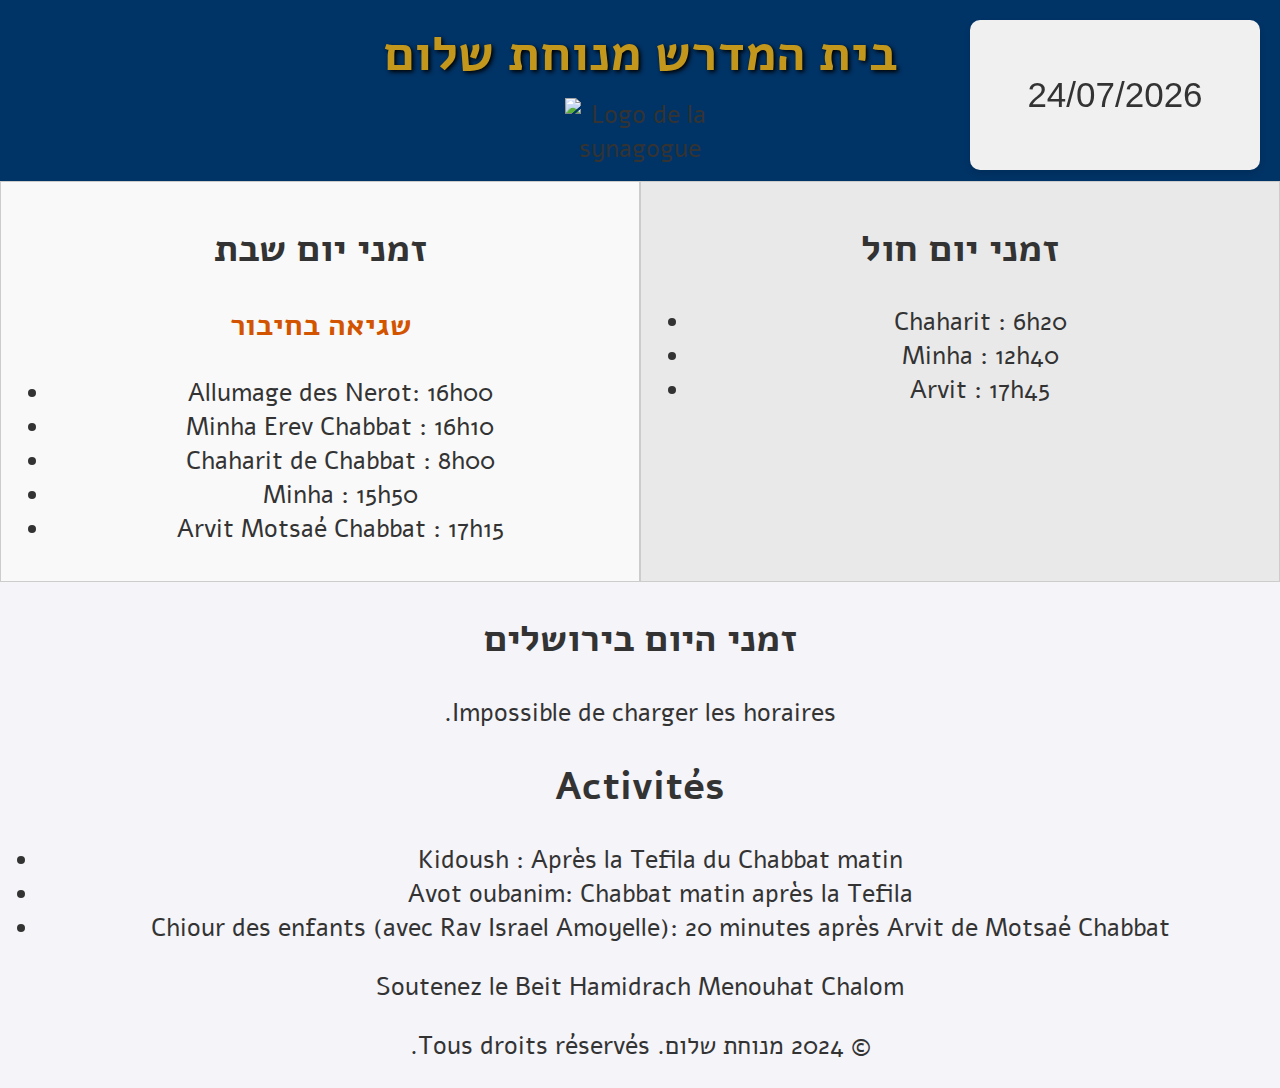
==== index.html @ 565cb433 "index.html" ====
<!DOCTYPE html>
<html lang="he">
<head>
    <meta charset="UTF-8">
    <meta name="viewport" content="width=device-width, initial-scale=1.0">
    <title>Menouhat Chalom בית המדרש מנוחת שלום</title>
    <meta name="description" content="Bienvenue sur le site de la synagogue מנוחת שלום (Menouhat Chalom). Découvrez les horaires des offices, du jour, activités et plus encore.">
    <meta name="keywords" content="Menouhat Chalom, מנוחת שלום, synagogue, beit hamidrach, bet hamidrach, בית המדרש, divré torah, horaires offices, communauté juive, activité, Torah, tora, Judaïsme, événements religieux">
    <meta name="Moché Mimran" content="Beit Hamidrach בית המדרש מנוחת שלום">
    <link rel="stylesheet" href="styles.css">
    <link href="https://fonts.googleapis.com/css2?family=Suez+One&display=swap" rel="stylesheet">
    <link href="https://fonts.googleapis.com/css2?family=Alef&display=swap" rel="stylesheet">
    <link href="https://fonts.googleapis.com/css2?family=Rubik:wght@400;700&display=swap" rel="stylesheet">
    <link rel="icon" href="favicon.ico" type="image/x-icon">
    <link rel="icon" href="images/favicon-32x32.png" sizes="32x32" type="image/png">
    <title>Deux Colonnes</title>
    <title>Date Hébraïque</title>
    <script src="https://cdnjs.cloudflare.com/ajax/libs/moment.js/2.29.1/moment.min.js"></script>
    <script src="https://cdnjs.cloudflare.com/ajax/libs/moment-hebrew/1.1.1/moment-hebrew.min.js"></script>
     <style>
        /* Style pour la mise en page à deux colonnes */
        .container {
            display: flex;
        }
        .column {
            flex: 1; /* Chaque colonne prend 50% de l'espace */
            padding: 10px;
            border: 1px solid #ccc;
        }
        .column:first-child {
            background-color: #f9f9f9;
        }
        .column:last-child {
            background-color: #e9e9e9;
        }
     </style>
</head>
<body>
    <header>
        <h1>בית המדרש מנוחת שלום</h1>
        <img src="logo.png" alt="Logo de la synagogue" class="logo">
       
     <div class="sidebar">
        <p class="date"> <span id="gregorian-date"></span></p>
        <p class="date"> <span id="hebrewDate"></span></p>
    </div>
    <div id="hebrewDate"></div>
        <script>
            // Afficher la date grégorienne (civile)
            const currentDate = new Date();
            const formattedGregorianDate = currentDate.toLocaleDateString('fr-FR'); // Format français
            document.getElementById('gregorian-date').textContent = formattedGregorianDate;
            
            moment.locale('he'); // Configure la localisation en hébreu
            const hebrewDate = moment().format('LLLL'); // Utilise la localisation hébraïque
            const dateElement = document.getElementById('hebrewDate');
            dateElement.textContent = hebrewDate;
  </script>
        </script>

        <div id="heure"></div>
    </header>
    <main>
        <div class="container">
        <div class="column">
            <p><section id="horaires">
                <h2>זמני יום שבת</h2>
                <p id="parasha" dir="rtl">טוען את פרשת השבוע...</p>

            <ul>
                 <li>Allumage des Nerot: 16h00 </li>
                <li>Minha Erev Chabbat : 16h10</li>
                <li>Chaharit de Chabbat : 8h00</li>
                <li>Minha : 15h50</li>
                <li>Arvit Motsaé Chabbat : 17h15</li>
            </ul>
            </p>
        
            
         </div>
        <div class="column">
            <p><section id="horaires">
            <h2>זמני יום חול</h2>
            <ul>
                <li>Chaharit : 6h20</li>
                <li>Minha : 12h40</li>
                <li>Arvit : 17h45</li>
            </ul>
            </p>
        </div>
    </div>        </section>
        <section id="temps">
            <h2>זמני היום בירושלים</h2>
            <div id="horaires-container">
                <p>Chargement des horaires...</p>
            </div>
        
            <script>
                // URL du fichier JSON sur GitHub Pages
                const jsonUrl = "https://github.com/28-create/-Menouhat--chalom/blob/main/horaires-jerusalem.json";
        
                // Fonction pour charger et afficher les horaires
                async function chargerHoraires() {
                    try {
                        // Récupération des données JSON
                        const response = await fetch(jsonUrl);
                        const data = await response.json();
        
                        // Création d'un tableau HTML pour afficher les horaires
                        const horairesContainer = document.getElementById('horaires-container');
                        let tableHtml = `<table>
                            <thead>
                                <tr>
                                    <th>Date</th>
                                    <th>Alot Hashachar</th>
                                    <th>Netz</th>
                                    <th>Chatzot</th>
                                    <th>Shkiah</th>
                                    <th>Tzeis</th>
                                </tr>
                            </thead>
                            <tbody>`;
        
                        data.zmanim.forEach(horaire => {
                            tableHtml += `
                                <tr>
                                    <td>${horaire.date}</td>
                                    <td>${horaire.alos_hashachar}</td>
                                    <td>${horaire.netz}</td>
                                    <td>${horaire.chatzot}</td>
                                    <td>${horaire.shkiah}</td>
                                    <td>${horaire.tzeis}</td>
                                </tr>`;
                        });
        
                        tableHtml += `</tbody></table>`;
                        horairesContainer.innerHTML = tableHtml;
                    } catch (error) {
                        console.error("Erreur lors du chargement des horaires :", error);
                        document.getElementById('horaires-container').innerHTML = `<p>Impossible de charger les horaires.</p>`;
                    }
                }
        
                // Charger les horaires au chargement de la page
                chargerHoraires();
            </script>
        </section>
        <section id="activites">
            <h2>Activités</h2>
            <ul>
                <li>Kidoush : Après la Tefila du Chabbat matin</li>
                <li>Avot oubanim: Chabbat matin après la Tefila</li>
                <li>Chiour des enfants (avec Rav Israel Amoyelle): 20 minutes après Arvit de Motsaé Chabbat</li>
            </ul>
        </section>
    </main>
    <footer>
        <p>Soutenez le Beit Hamidrach Menouhat Chalom</p>
        <p>© 2024 מנוחת שלום. Tous droits réservés.</p>
    </footer>
     <script>
        // Appel de l'API Hebcal
        async function fetchParasha() {
            try {
                const today = new Date().toISOString().split('T')[0]; // Date au format AAAA-MM-JJ
                const response = await fetch(`https://www.hebcal.com/shabbat?cfg=json&geonameid=3448439&lg=he&m=50`);
                const data = await response.json();

                // Trouver la paracha dans les données de l'API
                const parasha = data.items.find(item => item.category === "parashat");
                if (parasha) {
                    document.getElementById("parasha").textContent = parasha.title;
                } else {
                    document.getElementById("parasha").textContent = "פרשת השבוע אינה זמינה";
                }
            } catch (error) {
                console.error("Erreur lors de la récupération de la paracha:", error);
                document.getElementById("parasha").textContent = "שגיאה בחיבור";
            }
        }

        // Appeler la fonction pour afficher la paracha
        fetchParasha();
      </script>

    <link rel="stylesheet" href="styles.css">
    <script src="https://cdn.jsdelivr.net/npm/hebrew-date@1.0.0/hebrew-date.min.js"></script>
    <script src="script.js"></script>
</body>
</html>
---- styles.css ----
body {
    font-family: 'Alef', sans-serif;
    font-size: 25px;
    background-color: #f4f4f9;
    color: #333;
    text-align: center; /* Centre le texte horizontalement */
    margin: 0;
    padding: 0;
}

.sidebar {
    font-family: 'arial', sans-serif;
    font-size: 1.5em;
    width: 250px;
    position: fixed;
    top: 20px;
    right: 20px;
    background-color: #f0f0f0;
    padding: 20px;
    border-radius: 10px;
    box-shadow: 0 4px 6px rgba(0, 0, 0, 0.1);
}

/* Style pour chaque date */
.date {
    margin-bottom: 10px;
    font-size: 35px;
    color: #333;
}

.sidebar h2 {
    margin-top: 0;
    font-size: 22px;
    text-align: center;
    color: #333;
}

header {
    background-color: #003366;
    color: ;
    padding: 10px;
}
.logo {
    display: block;
    margin: 0 auto;
    max-width: 150px;
    height: auto;
}

#date-civil, #date-hebraique, #heure {
  font-size: 18px;
  margin: 5px;
}

h1 {
    color: #C3971B; /* Couleur du texte */
    font-family: 'Alef', sans-serif; /* Police de caractères */
    font-size: 50px; /* Taille du texte */
    text-align: center; /* Centrer le titre */
    font-weight: bold; /* Rendre le texte en gras */
    text-transform: uppercase; /* Mettre le texte en majuscules */
    text-shadow: 2px 2px 4px #000000; /* Ombre légère autour du texte */
    margin: 10px 0; /* Marge autour du titre */
}

#parasha {
    font-size: 1.2em;
    color: #d35400;
    font-weight: bold;
    margin-top: 10px;
}

p {
    direction: rtl;
main {
    margin: 10px 0;
}

footer {
    background-color: #003366
    color: white;
    text-align: center;
    padding: 5px 0;
    margin: 5px 0;
}
    
.no-bullets {
    list-style-type: none; /* Supprime les puces */
    padding: 0; /* Enlève les marges internes */
    margin: 0; /* Enlève les marges externes */
}

ul {
    font-family: 'arial', sans-serif;
    text-align: left;
    list-style: none;
    padding-left: 50px;
    margin: 10px 0; /* Ajoute de l'espace au-dessus et en dessous de la liste */
}
---- styles.css ----
body {
    font-family: 'Alef', sans-serif;
    font-size: 25px;
    background-color: #f4f4f9;
    color: #333;
    text-align: center; /* Centre le texte horizontalement */
    margin: 0;
    padding: 0;
}

.sidebar {
    font-family: 'arial', sans-serif;
    font-size: 1.5em;
    width: 250px;
    position: fixed;
    top: 20px;
    right: 20px;
    background-color: #f0f0f0;
    padding: 20px;
    border-radius: 10px;
    box-shadow: 0 4px 6px rgba(0, 0, 0, 0.1);
}

/* Style pour chaque date */
.date {
    margin-bottom: 10px;
    font-size: 35px;
    color: #333;
}

.sidebar h2 {
    margin-top: 0;
    font-size: 22px;
    text-align: center;
    color: #333;
}

header {
    background-color: #003366;
    color: ;
    padding: 10px;
}
.logo {
    display: block;
    margin: 0 auto;
    max-width: 150px;
    height: auto;
}

#date-civil, #date-hebraique, #heure {
  font-size: 18px;
  margin: 5px;
}

h1 {
    color: #C3971B; /* Couleur du texte */
    font-family: 'Alef', sans-serif; /* Police de caractères */
    font-size: 50px; /* Taille du texte */
    text-align: center; /* Centrer le titre */
    font-weight: bold; /* Rendre le texte en gras */
    text-transform: uppercase; /* Mettre le texte en majuscules */
    text-shadow: 2px 2px 4px #000000; /* Ombre légère autour du texte */
    margin: 10px 0; /* Marge autour du titre */
}

#parasha {
    font-size: 1.2em;
    color: #d35400;
    font-weight: bold;
    margin-top: 10px;
}

p {
    direction: rtl;
main {
    margin: 10px 0;
}

footer {
    background-color: #003366
    color: white;
    text-align: center;
    padding: 5px 0;
    margin: 5px 0;
}
    
.no-bullets {
    list-style-type: none; /* Supprime les puces */
    padding: 0; /* Enlève les marges internes */
    margin: 0; /* Enlève les marges externes */
}

ul {
    font-family: 'arial', sans-serif;
    text-align: left;
    list-style: none;
    padding-left: 50px;
    margin: 10px 0; /* Ajoute de l'espace au-dessus et en dessous de la liste */
}
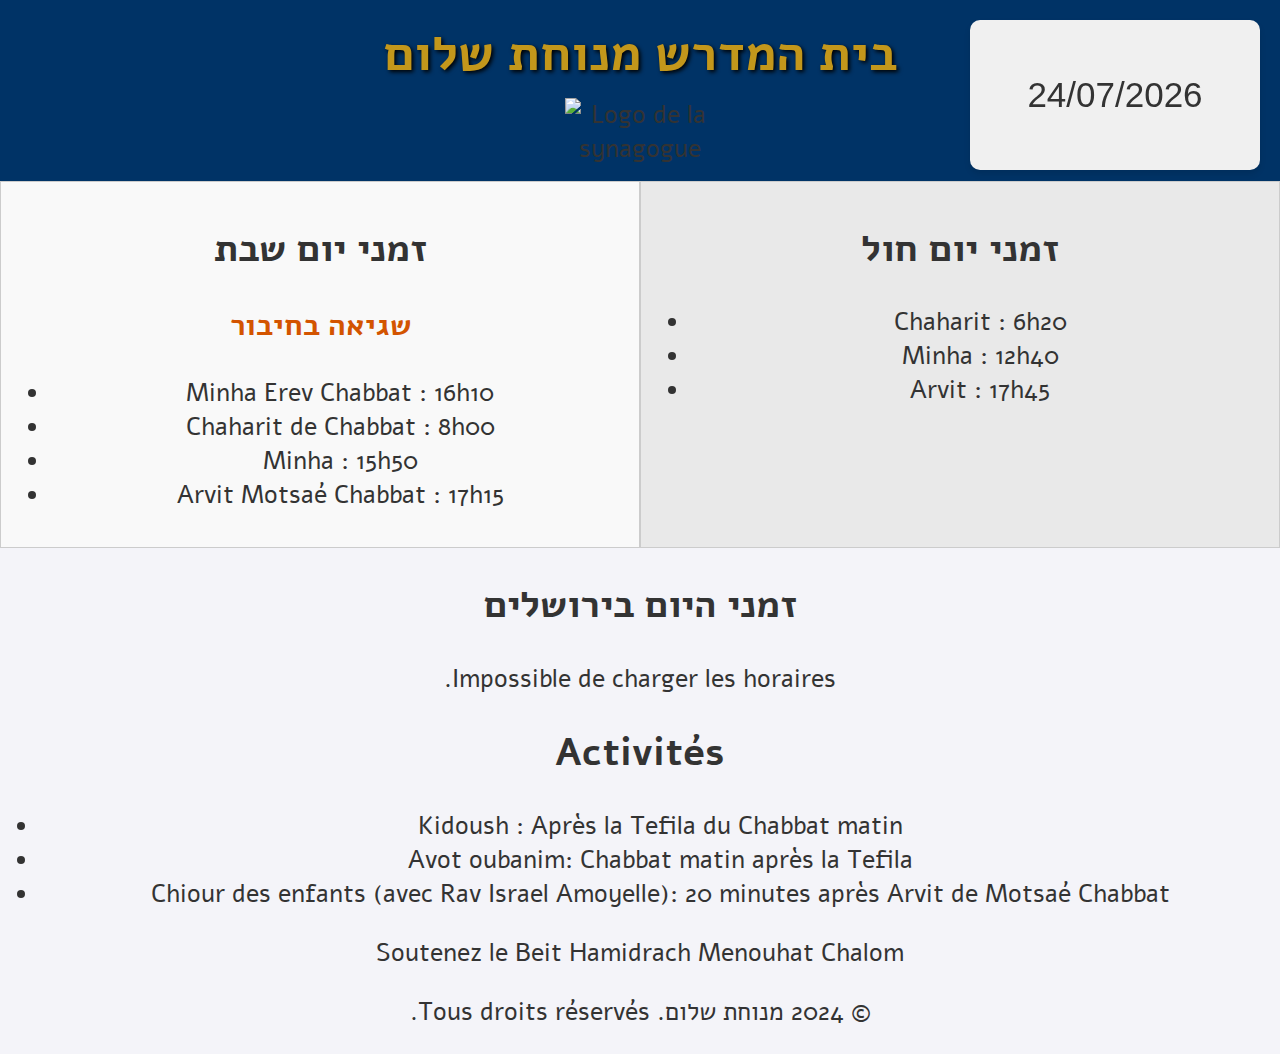
==== commit 8493583a: "index.html" ====
--- a/index.html
+++ b/index.html
@@ -15,9 +15,8 @@
     <link rel="icon" href="images/favicon-32x32.png" sizes="32x32" type="image/png">
     <title>Deux Colonnes</title>
     <title>Date Hébraïque</title>
-    <script src="https://cdnjs.cloudflare.com/ajax/libs/moment.js/2.29.1/moment.min.js"></script>
-    <script src="https://cdnjs.cloudflare.com/ajax/libs/moment-hebrew/1.1.1/moment-hebrew.min.js"></script>
-     <style>
+    <script src="https://www.hebcal.com/etc/hdate-he.js" crossorigin="anonymous"></script>
+    <style>
         /* Style pour la mise en page à deux colonnes */
         .container {
             display: flex;
@@ -33,7 +32,7 @@
         .column:last-child {
             background-color: #e9e9e9;
         }
-     </style>
+      </style>
 </head>
 <body>
     <header>
@@ -51,10 +50,8 @@
             const formattedGregorianDate = currentDate.toLocaleDateString('fr-FR'); // Format français
             document.getElementById('gregorian-date').textContent = formattedGregorianDate;
             
-            moment.locale('he'); // Configure la localisation en hébreu
-            const hebrewDate = moment().format('LLLL'); // Utilise la localisation hébraïque
-            const dateElement = document.getElementById('hebrewDate');
-            dateElement.textContent = hebrewDate;
+            const today = hdate.today();
+            document.getElementById('hebrewDate').textContent = today.toString();
   </script>
         </script>
 
@@ -68,7 +65,12 @@
                 <p id="parasha" dir="rtl">טוען את פרשת השבוע...</p>
 
             <ul>
-                 <li>Allumage des Nerot: 16h00 </li>
+                 <div id="hebcal-shabbat"></div>
+                    <script>
+                    fetch('https://www.hebcal.com/shabbat?cfg=i2&geonameid=281184&ue=off&M=on&lg=s&tgt=_top')
+                      .then(response => response.text())
+                      .then(data => document.getElementById('hebcal-shabbat').innerHTML = data);
+                    </script>
                 <li>Minha Erev Chabbat : 16h10</li>
                 <li>Chaharit de Chabbat : 8h00</li>
                 <li>Minha : 15h50</li>
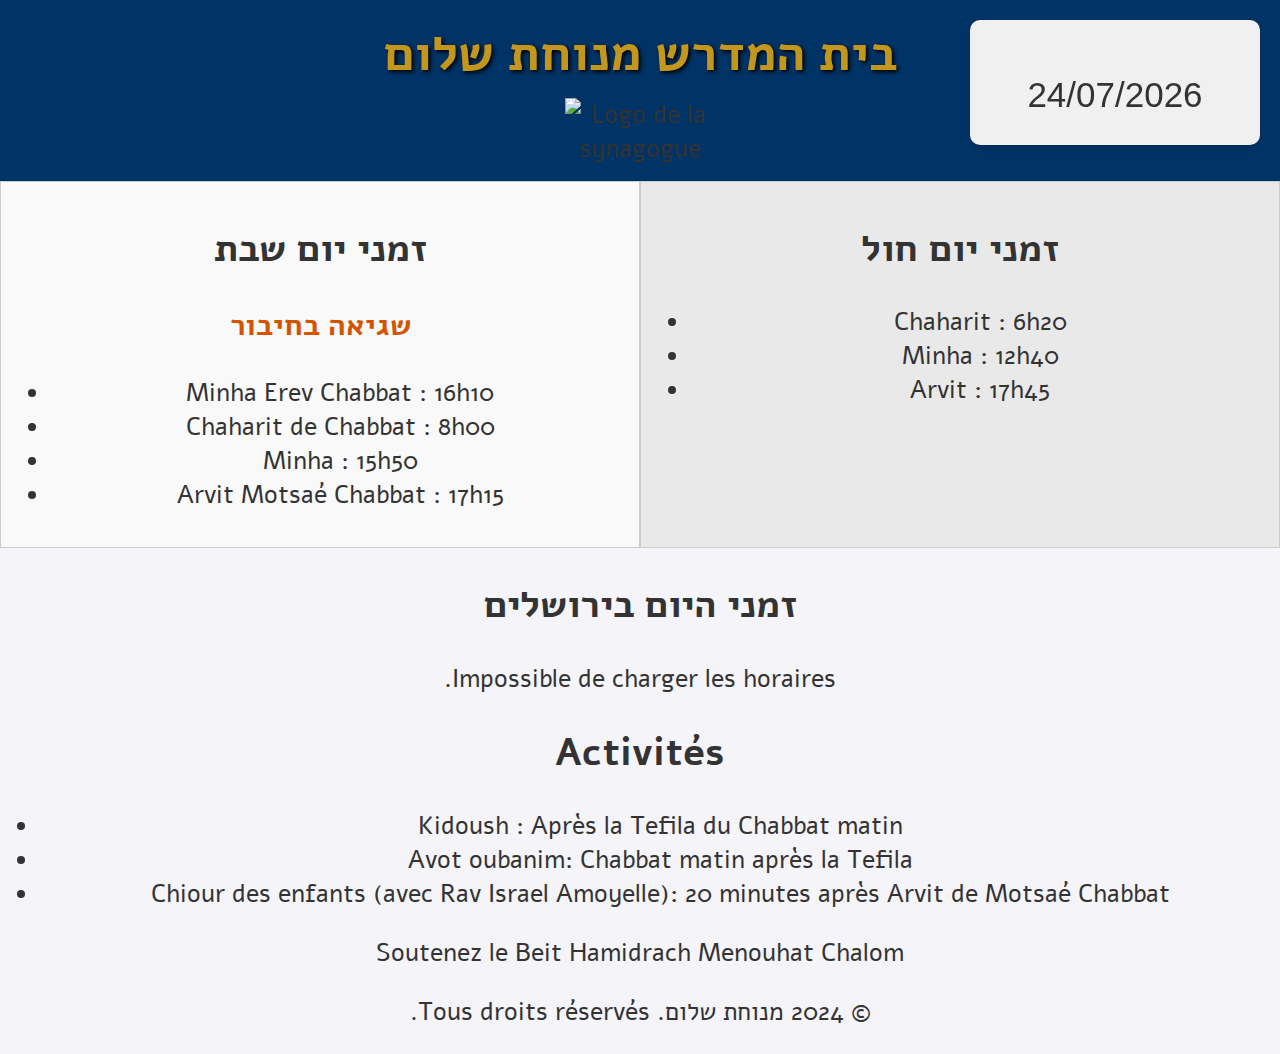
==== commit 54678a24: "index.html" ====
--- a/index.html
+++ b/index.html
@@ -41,9 +41,9 @@
        
      <div class="sidebar">
         <p class="date"> <span id="gregorian-date"></span></p>
-        <p class="date"> <span id="hebrewDate"></span></p>
+        <div id="hebrewDate"></div>
     </div>
-    <div id="hebrewDate"></div>
+    
         <script>
             // Afficher la date grégorienne (civile)
             const currentDate = new Date();
